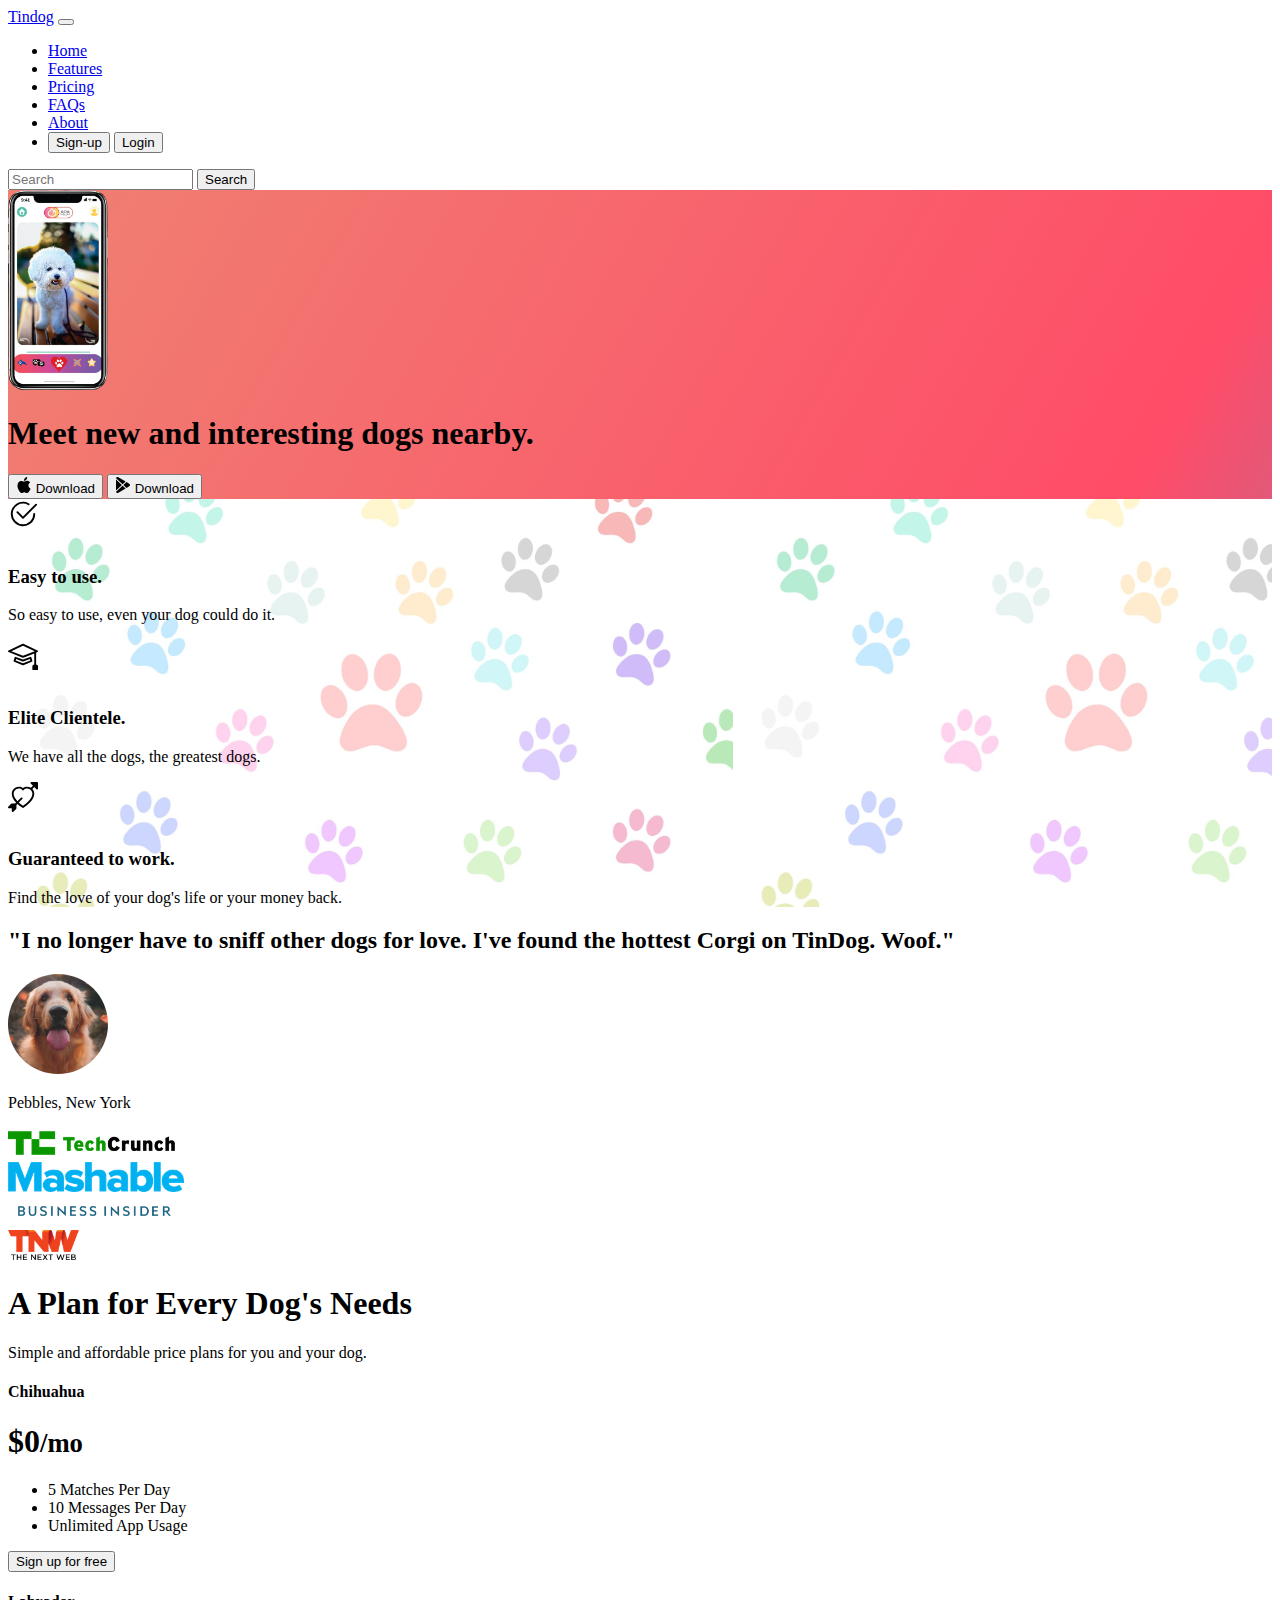
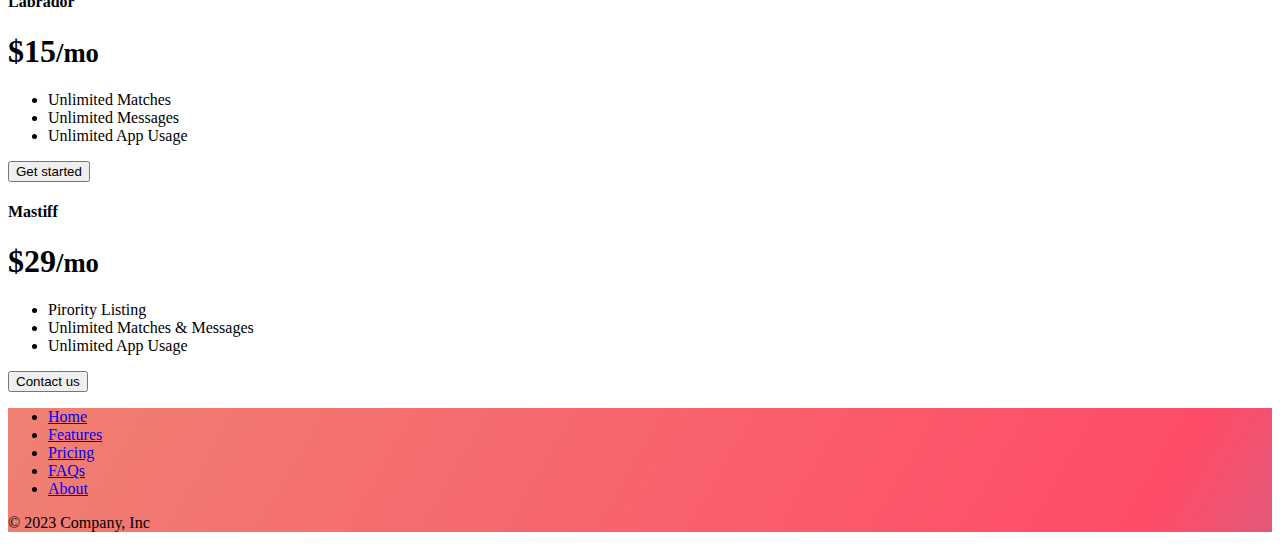
==== index.html @ c7aeb978 "index.html" ====
<!DOCTYPE html>
<html lang="en">

<head>
  <meta charset="UTF-8">
  <meta name="viewport" content="width=device-width, initial-scale=1.0">
  <title>TinDog</title>
  <link href="https://cdn.jsdelivr.net/npm/bootstrap@5.3.1/dist/css/bootstrap.min.css" rel="stylesheet" integrity="sha384-4bw+/aepP/YC94hEpVNVgiZdgIC5+VKNBQNGCHeKRQN+PtmoHDEXuppvnDJzQIu9" crossorigin="anonymous">
  <link rel="stylesheet" href="style.css">
</head>

<body>


  <!--Navbar-->
<nav class="navbar navbar-expand-lg bg-body-tertiary">
  <div class="container-fluid">
    <a class="navbar-brand" href="#">Tindog</a>
    <button class="navbar-toggler" type="button" data-bs-toggle="collapse" data-bs-target="#navbarSupportedContent" aria-controls="navbarSupportedContent" aria-expanded="false" aria-label="Toggle navigation">
      <span class="navbar-toggler-icon"></span>
    </button>
    <div class="collapse navbar-collapse" id="navbarSupportedContent">
      <ul class="navbar-nav me-auto mb-2 mb-lg-0">
        <li class="nav-item">
          <a class="nav-link active" aria-current="page" href="#title">Home</a>
        </li>
        <li class="nav-item">
          <a class="nav-link" href="#features">Features</a>
        </li>
        <li class="nav-item">
          <a class="nav-link" href="#pricing">Pricing</a>
        </li>
        <li class="nav-item">
          <a class="nav-link" href="#testimonial">FAQs</a>
        </li>
        <li class="nav-item">
          <a class="nav-link" href="#footer">About</a>
        </li>
        <li class="nav-item">
          <a href="signup.html"><button type="button" class="btn btn-outline-primary">Sign-up</button></a>
          <a href="/login.html"><button type="button" class="btn btn-outline-light me-2">Login</button></a>
        </li>
      </ul>
      <form class="d-flex" role="search">
        <input class="form-control me-2" type="search" placeholder="Search" aria-label="Search">
        <button class="btn btn-outline-primary" type="submit">Search</button>
      </form>
    </div>
  </div>
</nav>
  <!-- Title -->
  <section id="title"  class="gradient-background">
    <div class="container col-xxl-8 px-4 py-5" height="100px">
      <div class="row flex-lg-row-reverse align-items-center g-5 pt-5">
        <div class="col-10 col-sm-8 col-lg-6">
          <img src="iphone5.png" id="phone" class="d-block mx-lg-auto img-fluid" alt="iphone" height="200" loading="lazy">
        </div>
        <div class="col-lg-6">
          <h1 class="display-5 fw-bold text-body-emphasis lh-1 mb-3">Meet new and interesting dogs nearby.</h1>
          <div class="d-grid gap-2 d-md-flex justify-content-md-start">
            <button type="button" class="btn btn-light btn-lg px-4 me-md-2">
              <svg xmlns="http://www.w3.org/2000/svg" width="16" height="16" fill="currentColor"
              class="bi bi-apple mb-1" viewBox="0 0 16 16">
                <path
                d="M11.182.008C11.148-.03 9.923.023 8.857 1.18c-1.066 1.156-.902 2.482-.878 2.516.024.034 1.52.087 2.475-1.258.955-1.345.762-2.391.728-2.43Zm3.314 11.733c-.048-.096-2.325-1.234-2.113-3.422.212-2.189 1.675-2.789 1.698-2.854.023-.065-.597-.79-1.254-1.157a3.692 3.692 0 0 0-1.563-.434c-.108-.003-.483-.095-1.254.116-.508.139-1.653.589-1.968.607-.316.018-1.256-.522-2.267-.665-.647-.125-1.333.131-1.824.328-.49.196-1.422.754-2.074 2.237-.652 1.482-.311 3.83-.067 4.56.244.729.625 1.924 1.273 2.796.576.984 1.34 1.667 1.659 1.899.319.232 1.219.386 1.843.067.502-.308 1.408-.485 1.766-.472.357.013 1.061.154 1.782.539.571.197 1.111.115 1.652-.105.541-.221 1.324-1.059 2.238-2.758.347-.79.505-1.217.473-1.282Z" />
                </svg> Download</button>
            <button type="button" class="btn btn-outline-light btn-lg px-4"><svg xmlns="http://www.w3.org/2000/svg" width="16" height="16" fill="currentColor"
              class="bi bi-google-play mb-1" viewBox="0 0 16 16">
                <path
                d="M14.222 9.374c1.037-.61 1.037-2.137 0-2.748L11.528 5.04 8.32 8l3.207 2.96 2.694-1.586Zm-3.595 2.116L7.583 8.68 1.03 14.73c.201 1.029 1.36 1.61 2.303 1.055l7.294-4.295ZM1 13.396V2.603L6.846 8 1 13.396ZM1.03 1.27l6.553 6.05 3.044-2.81L3.333.215C2.39-.341 1.231.24 1.03 1.27Z" />
                </svg> Download</button>
          </div>
        </div>
      </div>
    </div>
  </section>
  <!-- Features -->
  <section id="features">
    <div class="background-image" >
    <div class="container" id="hanging-icons">
      <div class="row g-4 py-5 row-cols-1 row-cols-lg-3">
        <div class="col d-flex align-items-start px-3">
          <div class="icon-square text-body-emphasis bg-body-secondary d-inline-flex align-items-center justify-content-center fs-4 flex-shrink-0 me-3">
            <svg xmlns="http://www.w3.org/2000/svg" height="30" fill="currentColor" class="bi bi-check2-circle"
              viewBox="0 0 16 16">
              <path
                d="M2.5 8a5.5 5.5 0 0 1 8.25-4.764.5.5 0 0 0 .5-.866A6.5 6.5 0 1 0 14.5 8a.5.5 0 0 0-1 0 5.5 5.5 0 1 1-11 0z" />
              <path
                d="M15.354 3.354a.5.5 0 0 0-.708-.708L8 9.293 5.354 6.646a.5.5 0 1 0-.708.708l3 3a.5.5 0 0 0 .708 0l7-7z" />
</svg>
          </div>
          <div>
            <h3 class="fs-2 text-body-emphasis px-3">Easy to use.</h3>
            <p>So easy to use, even your dog could do it.</p>
          </div>
        </div>
        <div class="col d-flex align-items-start">
          <div class="icon-square text-body-emphasis bg-body-secondary d-inline-flex align-items-center justify-content-center fs-4 flex-shrink-0 me-3">
            <svg xmlns="http://www.w3.org/2000/svg" height="30" fill="currentColor" class="bi bi-mortarboard" viewBox="0 0 16 16">
              <path d="M8.211 2.047a.5.5 0 0 0-.422 0l-7.5 3.5a.5.5 0 0 0 .025.917l7.5 3a.5.5 0 0 0 .372 0L14 7.14V13a1 1 0 0 0-1 1v2h3v-2a1 1 0 0 0-1-1V6.739l.686-.275a.5.5 0 0 0 .025-.917l-7.5-3.5ZM8 8.46 1.758 5.965 8 3.052l6.242 2.913L8 8.46Z"/>
              <path d="M4.176 9.032a.5.5 0 0 0-.656.327l-.5 1.7a.5.5 0 0 0 .294.605l4.5 1.8a.5.5 0 0 0 .372 0l4.5-1.8a.5.5 0 0 0 .294-.605l-.5-1.7a.5.5 0 0 0-.656-.327L8 10.466 4.176 9.032Zm-.068 1.873.22-.748 3.496 1.311a.5.5 0 0 0 .352 0l3.496-1.311.22.748L8 12.46l-3.892-1.556Z"/>
              </svg>
          </div>
          <div>
            <h3 class="fs-2 text-body-emphasis">Elite Clientele.</h3>
            <p>We have all the dogs, the greatest dogs.</p>
          </div>
        </div>
        <div class="col d-flex align-items-start px-3">
          <div class="icon-square text-body-emphasis bg-body-secondary d-inline-flex align-items-center justify-content-center fs-4 flex-shrink-0 me-3">
            <svg xmlns="http://www.w3.org/2000/svg" height="30" fill="currentColor" class="bi bi-arrow-through-heart"
              viewBox="0 0 16 16">
<path fill-rule="evenodd"
                d="M2.854 15.854A.5.5 0 0 1 2 15.5V14H.5a.5.5 0 0 1-.354-.854l1.5-1.5A.5.5 0 0 1 2 11.5h1.793l.53-.53c-.771-.802-1.328-1.58-1.704-2.32-.798-1.575-.775-2.996-.213-4.092C3.426 2.565 6.18 1.809 8 3.233c1.25-.98 2.944-.928 4.212-.152L13.292 2 12.147.854A.5.5 0 0 1 12.5 0h3a.5.5 0 0 1 .5.5v3a.5.5 0 0 1-.854.354L14 2.707l-1.006 1.006c.236.248.44.531.6.845.562 1.096.585 2.517-.213 4.092-.793 1.563-2.395 3.288-5.105 5.08L8 13.912l-.276-.182a21.86 21.86 0 0 1-2.685-2.062l-.539.54V14a.5.5 0 0 1-.146.354l-1.5 1.5Zm2.893-4.894A20.419 20.419 0 0 0 8 12.71c2.456-1.666 3.827-3.207 4.489-4.512.679-1.34.607-2.42.215-3.185-.817-1.595-3.087-2.054-4.346-.761L8 4.62l-.358-.368c-1.259-1.293-3.53-.834-4.346.761-.392.766-.464 1.845.215 3.185.323.636.815 1.33 1.519 2.065l1.866-1.867a.5.5 0 1 1 .708.708L5.747 10.96Z" />
</svg>
          </div>
          <div>
            <h3 class="fs-2 text-body-emphasis">Guaranteed to work.</h3>
            <p>Find the love of your dog's life or your money back.</p>
          </div>
        </div>
      </div>
    </div>
    </div>
  </section>
  <!-- Testimonial -->
  <section id="testimonial">
    <div class="">
      <div class="p-5 text-center bg-body-tertiary">
        <div class="container py-5">
          <h2 class="text-body-emphasis">"I no longer have to sniff other dogs for love. I've found the hottest Corgi on
            TinDog. Woof."</h2>
          <img class="profile-img mt-5" src="./images/dog-img.jpg" alt="dog image">
          <p class="col-lg-8 mx-auto lead mt-2">
            Pebbles, New York
          </p>
        </div>

        <div class="container">
          <div class="row">
            <div class="col-lg-3 col-sm-12">
              <img src="./images/techcrunch.png" alt="techcrunch" height="30">
            </div>
            <div class="col-lg-3 col-sm-12">
              <img src="./images/mashable.png" alt="mashable" height="30">
            </div>
            <div class="col-lg-3 col-sm-12">
              <img src="./images/bizinsider.png" alt="bizinsider" height="30">
            </div>
            <div class="col-lg-3 col-sm-12">
              <img src="./images/tnw.png" alt="tnw" height="30">
            </div>
          </div>
        </div>
      </div>
    </div>
  </section>
  <!-- Pricing -->
  <section id="pricing">
    <div class="container">
    <div class="pricing-header p-3 pb-md-4 mx-auto text-center">
      <h1 class="display-4 fw-normal">A Plan for Every Dog's Needs</h1>
      <p class="fs-5 text-body-secondary">Simple and affordable price plans for you and your dog.</p>
    </div>
    <div class="row row-cols-1 row-cols-md-3 mb-3 text-center">
      <div class="col">
        <div class="card mb-4 rounded-3 shadow-sm">
          <div class="card-header py-3">
            <h4 class="my-0 fw-normal">Chihuahua</h4>
          </div>
          <div class="card-body">
            <h1 class="card-title pricing-card-title">$0<small class="text-body-secondary fw-light">/mo</small></h1>
            <ul class="list-unstyled mt-3 mb-4">
              <li>5 Matches Per Day</li>
              <li>10 Messages Per Day</li>
              <li>Unlimited App Usage</li>
            </ul>
            <button type="button" class="w-100 btn btn-lg btn-outline-dark">Sign up for free</button>
          </div>
        </div>
      </div>
      <div class="col">
        <div class="card mb-4 rounded-3 shadow-sm">
          <div class="card-header py-3">
            <h4 class="my-0 fw-normal">Labrador</h4>
          </div>
          <div class="card-body">
            <h1 class="card-title pricing-card-title">$15<small class="text-body-secondary fw-light">/mo</small></h1>
            <ul class="list-unstyled mt-3 mb-4">
              <li>Unlimited Matches</li>
              <li>Unlimited Messages</li>
              <li>Unlimited App Usage</li>
            </ul>
            <button type="button" class="w-100 btn btn-lg btn-dark">Get started</button>
          </div>
        </div>
      </div>
      <div class="col">
        <div class="card mb-4 rounded-3 shadow-sm border-dark">
          <div class="card-header py-3 text-bg-dark border-dark">
            <h4 class="my-0 fw-normal">Mastiff</h4>
          </div>
          <div class="card-body">
            <h1 class="card-title pricing-card-title">$29<small class="text-body-secondary fw-light">/mo</small></h1>
            <ul class="list-unstyled mt-3 mb-4">
              <li>Pirority Listing</li>
              <li>Unlimited Matches & Messages</li>
              <li>Unlimited App Usage</li>
            </ul>
            <button type="button" class="w-100 btn btn-lg btn-dark">Contact us</button>
          </div>
        </div>
      </div>
    </div>
    </div>

  </section>
  <!-- Footer -->
  <section id="footer"  class="gradient-background">
    <div class="container">
      <footer class="py-3 mt-4">
        <ul class="nav justify-content-center border-bottom pb-3 mb-3">
          <li class="nav-item"><a href="#head" class="nav-link px-2 text-body-secondary">Home</a></li>
          <li class="nav-item"><a href="#features" class="nav-link px-2 text-body-secondary">Features</a></li>
          <li class="nav-item"><a href="#pricing" class="nav-link px-2 text-body-secondary">Pricing</a></li>
          <li class="nav-item"><a href="#testimonial" class="nav-link px-2 text-body-secondary">FAQs</a></li>
          <li class="nav-item"><a href="#features" class="nav-link px-2 text-body-secondary">About</a></li>
        </ul>
        <p class="text-center text-body-secondary">© 2023 Company, Inc</p>
      </footer>
    </div>

  </section>
  <script src="https://cdn.jsdelivr.net/npm/bootstrap@5.3.1/dist/js/bootstrap.bundle.min.js" integrity="sha384-HwwvtgBNo3bZJJLYd8oVXjrBZt8cqVSpeBNS5n7C8IVInixGAoxmnlMuBnhbgrkm" crossorigin="anonymous"></script>
</body>

</html>
---- style.css ----
.gradient-background , #head {
  background: linear-gradient(300deg, #00bfff, #ff4c68, #ef8172);
  background-size: 180% 180%;
  animation: gradient-animation 10s ease infinite;
}

@keyframes gradient-animation {
  0% {
    background-position: 0% 50%;
  }
  50% {
    background-position: 100% 50%;
  }
  100% {
    background-position: 0% 50%;
  }
}



.icon-square {
  width: 3rem;
  height: 3rem;
  border-radius: 0.75rem;
}

.profile-img {
  height: 100px;
  border-radius: 50%;
}



.background-image {
  background-image: url("paws2.jpg");
  background-size: contain;
}

#pricing {
  background-color: white;
}
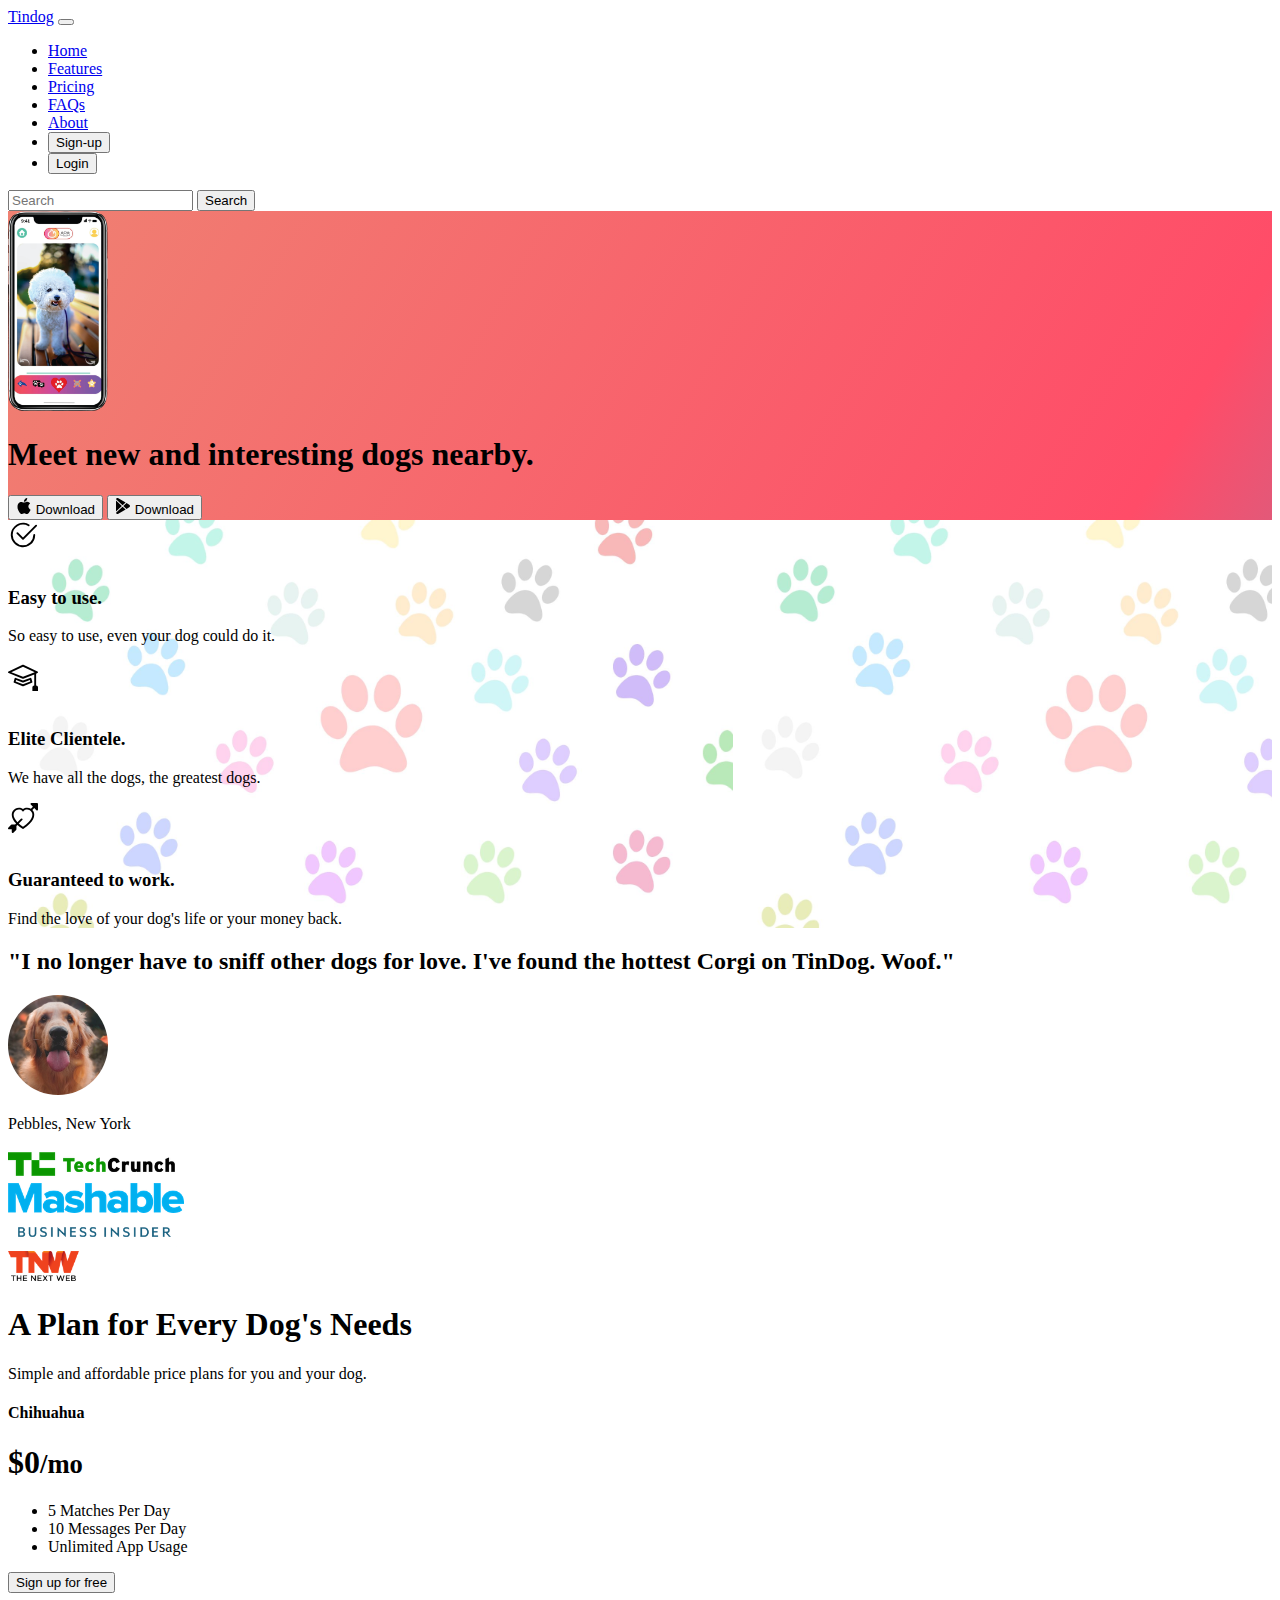
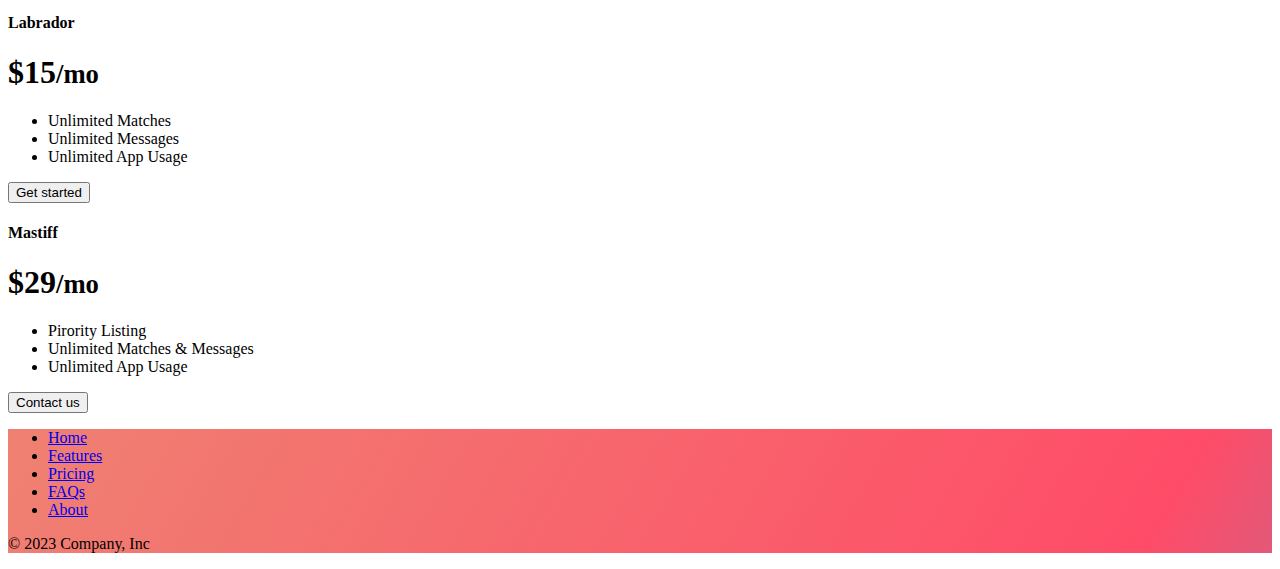
==== commit 068ed4c5: "index.html" ====
--- a/index.html
+++ b/index.html
@@ -38,7 +38,9 @@
         </li>
         <li class="nav-item">
           <a href="signup.html"><button type="button" class="btn btn-outline-primary">Sign-up</button></a>
-          <a href="/login.html"><button type="button" class="btn btn-outline-light me-2">Login</button></a>
+        </li>
+        <li class="nav-item">
+          <a href="login.html"><button type="button" class="btn btn-outline-light me-2">Login</button></a>
         </li>
       </ul>
       <form class="d-flex" role="search">
